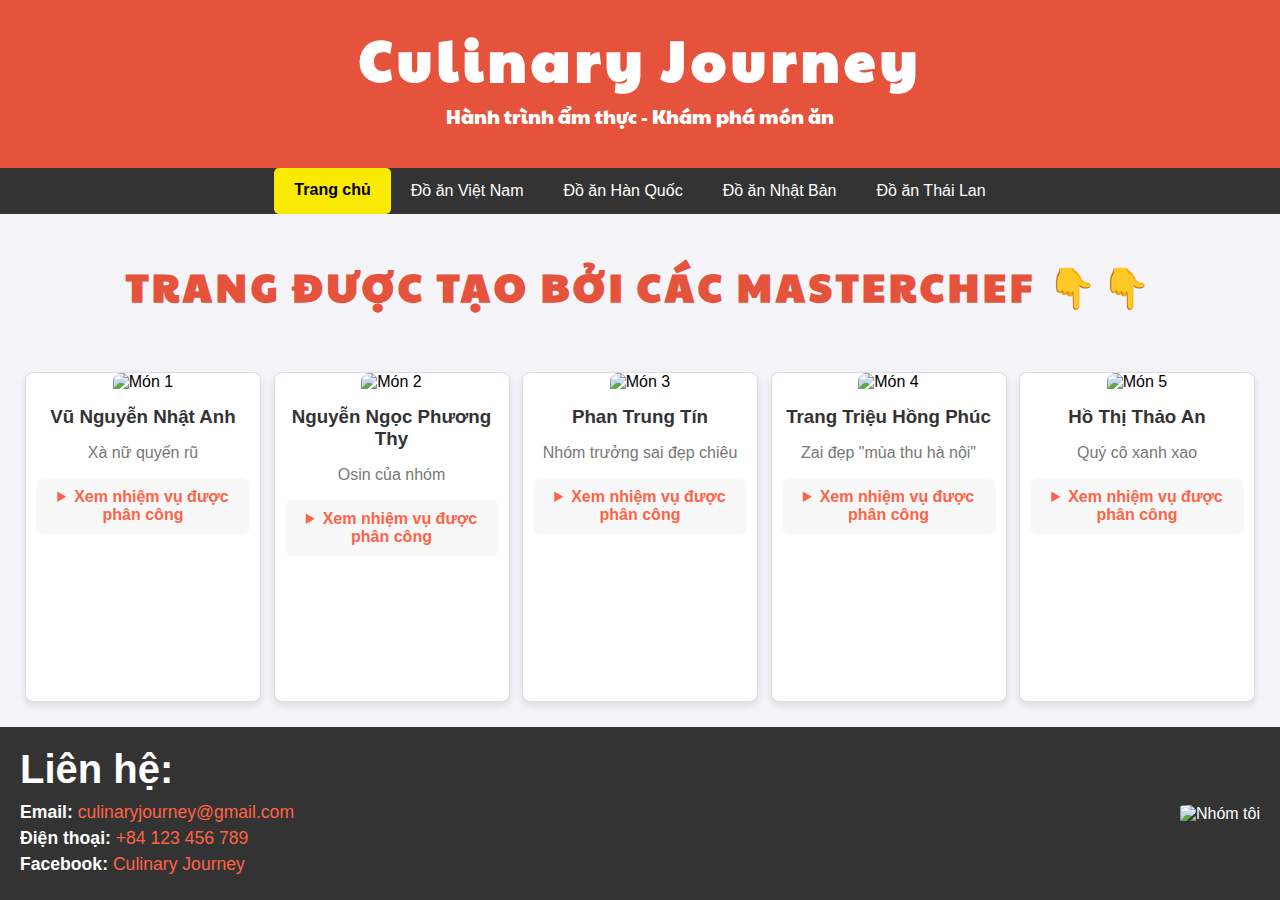
==== index.html @ b37c83f6 "add" ====
<!DOCTYPE html>
<html lang="vi">

<head>
    <meta charset="UTF-8">
    <meta name="viewport" content="width=device-width, initial-scale=1.0">
    <title>Culinary Journey</title>
    <link rel="icon" href="https://imgur.com/GNQReoI.png" type="image/png">
    <link href="https://fonts.googleapis.com/css2?family=Paytone+One" rel="stylesheet">
    <style>
        * {
            box-sizing: border-box;
        }

        body {
            font-family: Arial, sans-serif;
            background-color: #f4f4f9;
            margin: 0;
            padding: 0;
            display: flex;
            flex-direction: column;
            min-height: 100vh;
        }


        header {
            font-family: 'Paytone One', sans-serif;
            background-color: #e5533c;
            background-size: cover;
            background-position: center;
            text-align: center;
            padding: 20px 0;
            color: white;
        }

        header h1 {
            margin: 0;
            font-size: 3.5em;
            letter-spacing: 5px;
        }

        header p {
            font-size: 1.2em;
            margin-top: 5px;
        }

        .member-title {
            text-align: center;
            margin: 0px 0px;
            padding: 10px;
            background-image: url('https://imgur.com/LzurwfE.jpeg');
            width: auto;
        }

        .member-title h2 {
            font-family: 'Paytone One', sans-serif;
            font-size: 2.5em;
            font-weight: bold;
            color: #e5533c;
            letter-spacing: 4px;
        }
        .content {
            display: flex;
            background-image: url('https://imgur.com/LzurwfE.jpeg');
            justify-content: space-between;
            gap: 10px;
            padding: 25px;
            flex-wrap: wrap;
            flex: 1;
            margin-top: -10px;
        }


        .food-item {
            text-align: center;
            width: calc(20% - 10px);
            border: 1px solid #ddd;
            border-radius: 8px;
            background-color: white;
            box-shadow: 0 4px 8px rgba(0, 0, 0, 0.1);
            transition: transform 0.3s;
        }

        .food-item:hover {
            transform: translateY(-5px);
        }

        .food-item img {
            width: 100%;
            height: 150px;
            object-fit: cover;
            border-radius: 8px 8px 0 0;
        }

        .food-item h3 {
            margin: 15px 0;
            color: #333;
        }

        .food-item p {
            color: #777;
            padding: 0 10px;
        }

        details {
            padding: 10px;
            background-color: #f8f8f8;
            border-radius: 8px;
            margin: 10px;
            cursor: pointer;
        }

        details summary {
            font-weight: bold;
            color: #ff6347;
        }

        nav {
            display: flex;
            justify-content: center;
            background-color: #333;
        }

        nav a {
            color: white;
            padding: 14px 20px;
            text-decoration: none;
            text-align: center;
            transition: background-color 0.3s;
        }

        nav a:hover {
            border-radius: 5px;
            background-color: #474747;
        }

        nav a.highlighted {
            background-color: #fae900;
        }

        .nav-links {

            text-align: center;

            padding: 20px 0;
            background-color: #777;
        }

        .nav-links .link {
            text-decoration: none;
            padding: 10px 20px;
            background-color: #ff6347;
            color: white;
            border-radius: 5px;
            margin: 0 10px;
            transition: background-color 0.3s;
        }

        .nav-links .link:hover {
            background-color: #e5533c;
        }

        footer {
            background-color: #333;
            color: white;
            padding: 20px;
            width: 100%;
            box-sizing: border-box;
            display: flex;
            justify-content: space-between;
            align-items: center;
        }

        footer p {
            font-size: 2.5em;
            font-weight: bold;
            text-align: left;
            margin-top: 0;
            margin-bottom: 10px;
        }

        details ul {
            padding-left: 15px;
            margin: 0;
        }

        details li {
            padding-left: 5px;
            text-indent: -10px;
            text-align: center;
            list-style-position: outside;
        }

        footer ul {
            list-style-type: none;
            padding: 0;
            margin: 0;
            text-align: left;
        }

        footer li {
            font-size: 1.1em;
            margin: 5px 0;
        }

        footer a {
            color: #ff6347;
            text-decoration: none;
        }

        footer a:hover {
            color: #e5533c;
            text-decoration: underline;
        }

        footer .footer-left {
            flex: 1;
            text-align: left;
        }

        footer .footer-center {
            text-align: center;
            font-size: 1.5em;
            font-weight: bold;
            text-align: center;
            margin-top: 0;
            margin-bottom: 10px;
        }

        footer .footer-right {
            text-align: right;
        }

        footer img {
            max-width: 200px;
            height: auto;
            border-radius: 10%;
        }

        .highlighted {
            background-color: #fae900;
            color: rgb(0, 0, 0);
            font-weight: bold;
            padding: 10px 20px;
            border-radius: 5px;
            text-decoration: none;
            display: inline-block;
            text-align: center;
            line-height: 1.5;
        }
    </style>
</head>

<body>

    <!-- Header -->
    <header>
        <h1>Culinary Journey</h1>
        <p>Hành trình ẩm thực - Khám phá món ăn</p>
    </header>
    <nav>
        <a href="trangchu.html" class="highlighted">Trang chủ</a>
        <a href="vietnam.html">Đồ ăn Việt Nam</a>
        <a href="korea.html">Đồ ăn Hàn Quốc</a>
        <a href="japan.html">Đồ ăn Nhật Bản</a>
        <a href="thailand.html"> Đồ ăn Thái Lan</a>
    </nav>
    <!-- Món ăn -->
    <div class="member-title">
        <h2>TRANG ĐƯỢC TẠO BỞI CÁC MASTERCHEF 👇👇</h2>
    </div>
    <div class="content">
        <!-- Món ăn 1 -->

        <div class="food-item">
            <img src="https://imgur.com/P6vMwgY.jpg" alt="Món 1">
            <h3>Vũ Nguyễn Nhật Anh</h3>
            <p>Xà nữ quyến rũ</p>
            <!-- Chi tiết món ăn: Nguyên liệu và công thức -->
            <details>
                <summary>Xem nhiệm vụ được phân công</summary>
                <div>
                    <h4>Nhiệm vụ:</h4>
                    <ul>
                        <li>Hỗ trợ code web</li>
                        <li>Tìm kiếm thông tin</li>
                        <li>Lên ý tưởng</li>
                    </ul>

                </div>
            </details>
        </div>

        <!-- Món ăn 2 -->
        <div class="food-item">
            <img src="https://imgur.com/PD2KoIY.jpg" alt="Món 2">
            <h3>Nguyễn Ngọc Phương Thy</h3>
            <p>Osin của nhóm</p>
            <!-- Chi tiết món ăn: Nguyên liệu và công thức -->
            <details>
                <summary>Xem nhiệm vụ được phân công</summary>
                <div>
                    <h4>Nhiệm vụ:</h4>
                    <ul>
                        <li>Làm word</li>
                        <li>Tìm kiếm thông tin, hình ảnh</li>
                        <li>Lên ý tưởng</li>

                    </ul>

                </div>
            </details>
        </div>

        <!-- Món ăn 3 -->
        <div class="food-item">
            <img src="https://imgur.com/0roZ509.jpg" alt="Món 3">
            <h3>Phan Trung Tín</h3>
            <p>Nhóm trưởng sai đẹp chiêu</p>
            <!-- Chi tiết món ăn: Nguyên liệu và công thức -->
            <details>
                <summary>Xem nhiệm vụ được phân công</summary>
                <div>
                    <h4>Nhiệm vụ:</h4>
                    <ul>
                        <li>Làm code web</li>
                        <li>Lên ý tưởng</li>
                        <li>Thuyết trình</li>
                        <li>Tổng hợp nội dung</i>
                    </ul>

                </div>
            </details>
        </div>

        <!-- Món ăn 4 -->
        <div class="food-item">
            <img src="https://imgur.com/eXhanFH.jpg" alt="Món 4">
            <h3>Trang Triệu Hồng Phúc</h3>
            <p>Zai đẹp "mùa thu hà nội"</p>
            <!-- Chi tiết món ăn: Nguyên liệu và công thức -->
            <details>
                <summary>Xem nhiệm vụ được phân công</summary>
                <div>
                    <h4>Nhiệm vụ:</h4>
                    <ul>
                        <li>Hỗ trợ code web</li>
                        <li>Làm word</li>
                        <li>Thuyết trình</li>

                    </ul>

                </div>
            </details>
        </div>
        <div class="food-item">
            <img src="https://imgur.com/XOEFqe0.jpg" alt="Món 5">
            <h3>Hồ Thị Thảo An</h3>
            <p>Quý cô xanh xao</p>
            <!-- Chi tiết món ăn: Nguyên liệu và công thức -->
            <details>
                <summary>Xem nhiệm vụ được phân công</summary>
                <div>
                    <h4>Nhiệm vụ:</h4>
                    <ul>
                        <li>Làm word</li>
                        <li>Tìm kiếm thông tin, hình ảnh</li>
                        <li>Tổng hợp nội dung</li>
                    </ul>
                </div>
            </details>
        </div>
    </div>

    <!-- Navigation Links -->

    <footer>


        <div class="footer-left">
            <p><strong>Liên hệ:</strong></p>
            <ul>
                <li><strong>Email:</strong> <a>culinaryjourney@gmail.com</a>
                </li>
                <li><strong>Điện thoại:</strong> <a>+84 123 456 789</a></li>
                <li><strong>Facebook:</strong> <a href="https://www.facebook.com/CulinaryJourney12TIN" target="_blank"
                        rel="noopener noreferrer">Culinary Journey</a></li>
            </ul>
        </div>
        <div class="footer-right">
            <img src="https://imgur.com/l2CZAgf.jpeg" alt="Nhóm tôi" />
        </div>
    </footer>


</body>

</html>
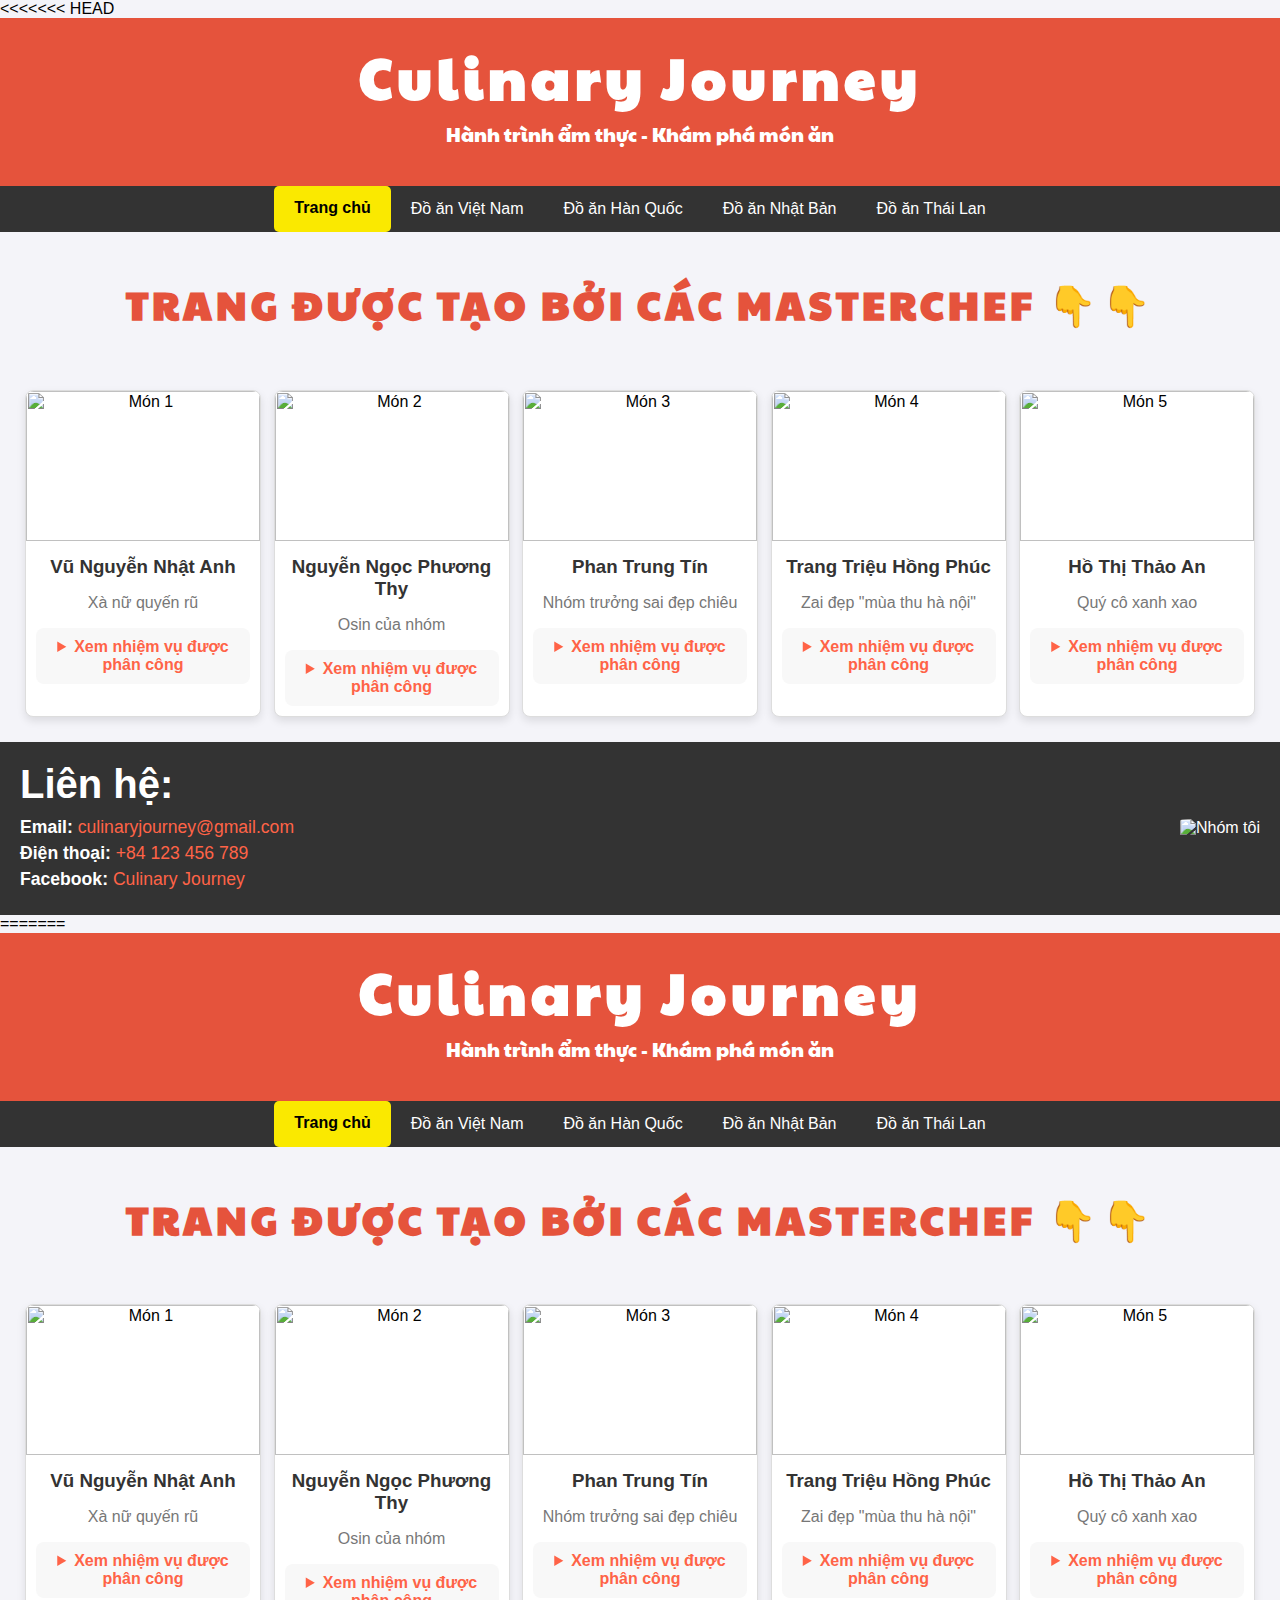
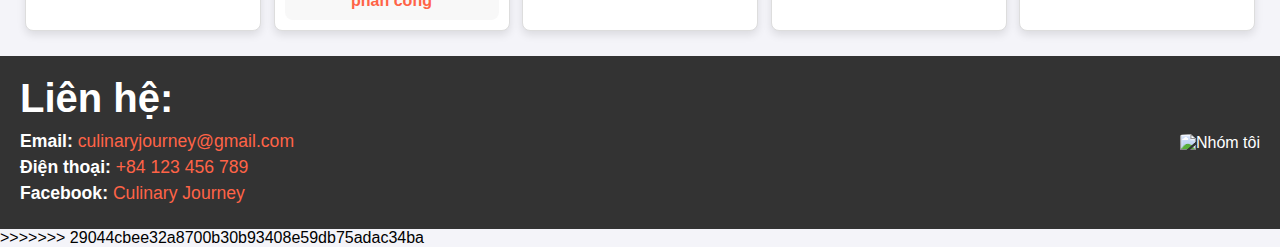
==== commit 7ec30da3: "abc" ====
--- a/index.html
+++ b/index.html
@@ -1,3 +1,4 @@
+<<<<<<< HEAD
 <!DOCTYPE html>
 <html lang="vi">
 
@@ -395,4 +396,403 @@
 
 </body>
 
+=======
+<!DOCTYPE html>
+<html lang="vi">
+
+<head>
+    <meta charset="UTF-8">
+    <meta name="viewport" content="width=device-width, initial-scale=1.0">
+    <title>Culinary Journey</title>
+    <link rel="icon" href="https://imgur.com/GNQReoI.png" type="image/png">
+    <link href="https://fonts.googleapis.com/css2?family=Paytone+One" rel="stylesheet">
+    <style>
+        * {
+            box-sizing: border-box;
+        }
+
+        body {
+            font-family: Arial, sans-serif;
+            background-color: #f4f4f9;
+            margin: 0;
+            padding: 0;
+            display: flex;
+            flex-direction: column;
+            min-height: 100vh;
+        }
+
+
+        header {
+            font-family: 'Paytone One', sans-serif;
+            background-color: #e5533c;
+            background-size: cover;
+            background-position: center;
+            text-align: center;
+            padding: 20px 0;
+            color: white;
+        }
+
+        header h1 {
+            margin: 0;
+            font-size: 3.5em;
+            letter-spacing: 5px;
+        }
+
+        header p {
+            font-size: 1.2em;
+            margin-top: 5px;
+        }
+
+        .member-title {
+            text-align: center;
+            margin: 0px 0px;
+            padding: 10px;
+            background-image: url('https://imgur.com/LzurwfE.jpeg');
+            width: auto;
+        }
+
+        .member-title h2 {
+            font-family: 'Paytone One', sans-serif;
+            font-size: 2.5em;
+            font-weight: bold;
+            color: #e5533c;
+            letter-spacing: 4px;
+        }
+        .content {
+            display: flex;
+            background-image: url('https://imgur.com/LzurwfE.jpeg');
+            justify-content: space-between;
+            gap: 10px;
+            padding: 25px;
+            flex-wrap: wrap;
+            flex: 1;
+            margin-top: -10px;
+        }
+
+
+        .food-item {
+            text-align: center;
+            width: calc(20% - 10px);
+            border: 1px solid #ddd;
+            border-radius: 8px;
+            background-color: white;
+            box-shadow: 0 4px 8px rgba(0, 0, 0, 0.1);
+            transition: transform 0.3s;
+        }
+
+        .food-item:hover {
+            transform: translateY(-5px);
+        }
+
+        .food-item img {
+            width: 100%;
+            height: 150px;
+            object-fit: cover;
+            border-radius: 8px 8px 0 0;
+        }
+
+        .food-item h3 {
+            margin: 15px 0;
+            color: #333;
+        }
+
+        .food-item p {
+            color: #777;
+            padding: 0 10px;
+        }
+
+        details {
+            padding: 10px;
+            background-color: #f8f8f8;
+            border-radius: 8px;
+            margin: 10px;
+            cursor: pointer;
+        }
+
+        details summary {
+            font-weight: bold;
+            color: #ff6347;
+        }
+
+        nav {
+            display: flex;
+            justify-content: center;
+            background-color: #333;
+        }
+
+        nav a {
+            color: white;
+            padding: 14px 20px;
+            text-decoration: none;
+            text-align: center;
+            transition: background-color 0.3s;
+        }
+
+        nav a:hover {
+            border-radius: 5px;
+            background-color: #474747;
+        }
+
+        nav a.highlighted {
+            background-color: #fae900;
+        }
+
+        .nav-links {
+
+            text-align: center;
+
+            padding: 20px 0;
+            background-color: #777;
+        }
+
+        .nav-links .link {
+            text-decoration: none;
+            padding: 10px 20px;
+            background-color: #ff6347;
+            color: white;
+            border-radius: 5px;
+            margin: 0 10px;
+            transition: background-color 0.3s;
+        }
+
+        .nav-links .link:hover {
+            background-color: #e5533c;
+        }
+
+        footer {
+            background-color: #333;
+            color: white;
+            padding: 20px;
+            width: 100%;
+            box-sizing: border-box;
+            display: flex;
+            justify-content: space-between;
+            align-items: center;
+        }
+
+        footer p {
+            font-size: 2.5em;
+            font-weight: bold;
+            text-align: left;
+            margin-top: 0;
+            margin-bottom: 10px;
+        }
+
+        details ul {
+            padding-left: 15px;
+            margin: 0;
+        }
+
+        details li {
+            padding-left: 5px;
+            text-indent: -10px;
+            text-align: center;
+            list-style-position: outside;
+        }
+
+        footer ul {
+            list-style-type: none;
+            padding: 0;
+            margin: 0;
+            text-align: left;
+        }
+
+        footer li {
+            font-size: 1.1em;
+            margin: 5px 0;
+        }
+
+        footer a {
+            color: #ff6347;
+            text-decoration: none;
+        }
+
+        footer a:hover {
+            color: #e5533c;
+            text-decoration: underline;
+        }
+
+        footer .footer-left {
+            flex: 1;
+            text-align: left;
+        }
+
+        footer .footer-center {
+            text-align: center;
+            font-size: 1.5em;
+            font-weight: bold;
+            text-align: center;
+            margin-top: 0;
+            margin-bottom: 10px;
+        }
+
+        footer .footer-right {
+            text-align: right;
+        }
+
+        footer img {
+            max-width: 200px;
+            height: auto;
+            border-radius: 10%;
+        }
+
+        .highlighted {
+            background-color: #fae900;
+            color: rgb(0, 0, 0);
+            font-weight: bold;
+            padding: 10px 20px;
+            border-radius: 5px;
+            text-decoration: none;
+            display: inline-block;
+            text-align: center;
+            line-height: 1.5;
+        }
+    </style>
+</head>
+
+<body>
+
+    <!-- Header -->
+    <header>
+        <h1>Culinary Journey</h1>
+        <p>Hành trình ẩm thực - Khám phá món ăn</p>
+    </header>
+    <nav>
+        <a href="trangchu.html" class="highlighted">Trang chủ</a>
+        <a href="vietnam.html">Đồ ăn Việt Nam</a>
+        <a href="korea.html">Đồ ăn Hàn Quốc</a>
+        <a href="japan.html">Đồ ăn Nhật Bản</a>
+        <a href="thailand.html"> Đồ ăn Thái Lan</a>
+    </nav>
+    <!-- Món ăn -->
+    <div class="member-title">
+        <h2>TRANG ĐƯỢC TẠO BỞI CÁC MASTERCHEF 👇👇</h2>
+    </div>
+    <div class="content">
+        <!-- Món ăn 1 -->
+
+        <div class="food-item">
+            <img src="https://imgur.com/P6vMwgY.jpg" alt="Món 1">
+            <h3>Vũ Nguyễn Nhật Anh</h3>
+            <p>Xà nữ quyến rũ</p>
+            <!-- Chi tiết món ăn: Nguyên liệu và công thức -->
+            <details>
+                <summary>Xem nhiệm vụ được phân công</summary>
+                <div>
+                    <h4>Nhiệm vụ:</h4>
+                    <ul>
+                        <li>Hỗ trợ code web</li>
+                        <li>Tìm kiếm thông tin</li>
+                        <li>Lên ý tưởng</li>
+                    </ul>
+
+                </div>
+            </details>
+        </div>
+
+        <!-- Món ăn 2 -->
+        <div class="food-item">
+            <img src="https://imgur.com/PD2KoIY.jpg" alt="Món 2">
+            <h3>Nguyễn Ngọc Phương Thy</h3>
+            <p>Osin của nhóm</p>
+            <!-- Chi tiết món ăn: Nguyên liệu và công thức -->
+            <details>
+                <summary>Xem nhiệm vụ được phân công</summary>
+                <div>
+                    <h4>Nhiệm vụ:</h4>
+                    <ul>
+                        <li>Làm word</li>
+                        <li>Tìm kiếm thông tin, hình ảnh</li>
+                        <li>Lên ý tưởng</li>
+
+                    </ul>
+
+                </div>
+            </details>
+        </div>
+
+        <!-- Món ăn 3 -->
+        <div class="food-item">
+            <img src="https://imgur.com/0roZ509.jpg" alt="Món 3">
+            <h3>Phan Trung Tín</h3>
+            <p>Nhóm trưởng sai đẹp chiêu</p>
+            <!-- Chi tiết món ăn: Nguyên liệu và công thức -->
+            <details>
+                <summary>Xem nhiệm vụ được phân công</summary>
+                <div>
+                    <h4>Nhiệm vụ:</h4>
+                    <ul>
+                        <li>Làm code web</li>
+                        <li>Lên ý tưởng</li>
+                        <li>Thuyết trình</li>
+                        <li>Tổng hợp nội dung</i>
+                    </ul>
+
+                </div>
+            </details>
+        </div>
+
+        <!-- Món ăn 4 -->
+        <div class="food-item">
+            <img src="https://imgur.com/eXhanFH.jpg" alt="Món 4">
+            <h3>Trang Triệu Hồng Phúc</h3>
+            <p>Zai đẹp "mùa thu hà nội"</p>
+            <!-- Chi tiết món ăn: Nguyên liệu và công thức -->
+            <details>
+                <summary>Xem nhiệm vụ được phân công</summary>
+                <div>
+                    <h4>Nhiệm vụ:</h4>
+                    <ul>
+                        <li>Hỗ trợ code web</li>
+                        <li>Làm word</li>
+                        <li>Thuyết trình</li>
+
+                    </ul>
+
+                </div>
+            </details>
+        </div>
+        <div class="food-item">
+            <img src="https://imgur.com/XOEFqe0.jpg" alt="Món 5">
+            <h3>Hồ Thị Thảo An</h3>
+            <p>Quý cô xanh xao</p>
+            <!-- Chi tiết món ăn: Nguyên liệu và công thức -->
+            <details>
+                <summary>Xem nhiệm vụ được phân công</summary>
+                <div>
+                    <h4>Nhiệm vụ:</h4>
+                    <ul>
+                        <li>Làm word</li>
+                        <li>Tìm kiếm thông tin, hình ảnh</li>
+                        <li>Tổng hợp nội dung</li>
+                    </ul>
+                </div>
+            </details>
+        </div>
+    </div>
+
+    <!-- Navigation Links -->
+
+    <footer>
+
+
+        <div class="footer-left">
+            <p><strong>Liên hệ:</strong></p>
+            <ul>
+                <li><strong>Email:</strong> <a>culinaryjourney@gmail.com</a>
+                </li>
+                <li><strong>Điện thoại:</strong> <a>+84 123 456 789</a></li>
+                <li><strong>Facebook:</strong> <a href="https://www.facebook.com/CulinaryJourney12TIN" target="_blank"
+                        rel="noopener noreferrer">Culinary Journey</a></li>
+            </ul>
+        </div>
+        <div class="footer-right">
+            <img src="https://imgur.com/l2CZAgf.jpeg" alt="Nhóm tôi" />
+        </div>
+    </footer>
+
+
+</body>
+
+>>>>>>> 29044cbee32a8700b30b93408e59db75adac34ba
 </html>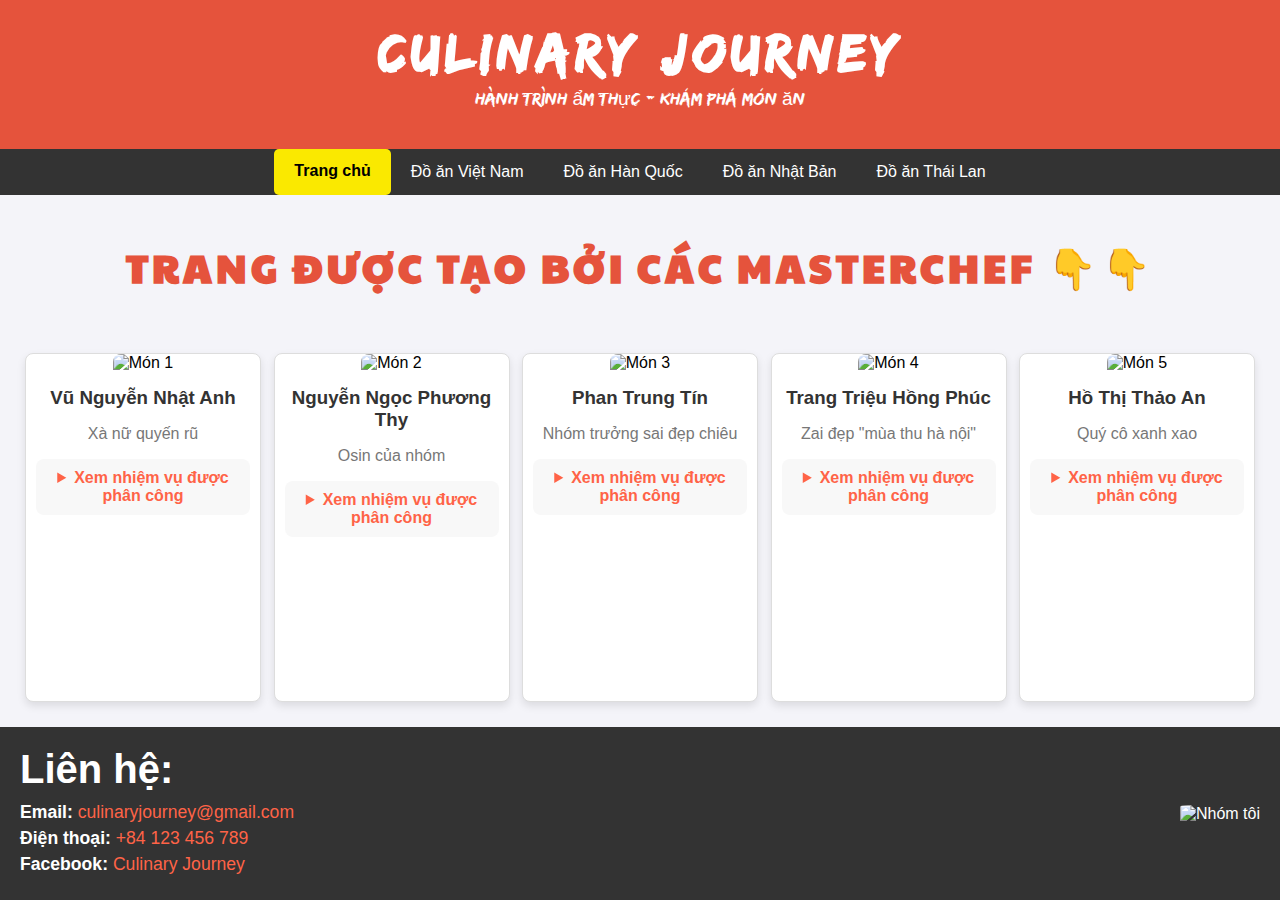
==== commit 7b5c7cfe: "2911" ====
--- a/index.html
+++ b/index.html
@@ -1,4 +1,3 @@
-<<<<<<< HEAD
 <!DOCTYPE html>
 <html lang="vi">
 
@@ -9,8 +8,16 @@
     <link rel="icon" href="https://imgur.com/GNQReoI.png" type="image/png">
     <link href="https://fonts.googleapis.com/css2?family=Paytone+One" rel="stylesheet">
     <style>
+        @font-face {
+    font-family: 'edo_szregular';
+    src: url('edosz-webfont.woff2') format('woff2'),
+         url('edosz-webfont.woff') format('woff');
+    font-weight: normal;
+    font-style: normal;
+
+}
         * {
-            box-sizing: border-box;
+            box-sizing: border-box; /*Thuộc tính này thay đổi cách tính kích thước (chiều rộng và chiều cao) của các phần tử HTML. Khi sử dụng box-sizing: border-box;, giá trị của width và height sẽ bao gồm cả phần padding và border (nếu có). Điều này có nghĩa là:*/
         }
 
         body {
@@ -25,7 +32,7 @@
 
 
         header {
-            font-family: 'Paytone One', sans-serif;
+            font-family: 'edo_szregular', sans-serif;
             background-color: #e5533c;
             background-size: cover;
             background-position: center;
@@ -396,403 +403,4 @@
 
 </body>
 
-=======
-<!DOCTYPE html>
-<html lang="vi">
-
-<head>
-    <meta charset="UTF-8">
-    <meta name="viewport" content="width=device-width, initial-scale=1.0">
-    <title>Culinary Journey</title>
-    <link rel="icon" href="https://imgur.com/GNQReoI.png" type="image/png">
-    <link href="https://fonts.googleapis.com/css2?family=Paytone+One" rel="stylesheet">
-    <style>
-        * {
-            box-sizing: border-box;
-        }
-
-        body {
-            font-family: Arial, sans-serif;
-            background-color: #f4f4f9;
-            margin: 0;
-            padding: 0;
-            display: flex;
-            flex-direction: column;
-            min-height: 100vh;
-        }
-
-
-        header {
-            font-family: 'Paytone One', sans-serif;
-            background-color: #e5533c;
-            background-size: cover;
-            background-position: center;
-            text-align: center;
-            padding: 20px 0;
-            color: white;
-        }
-
-        header h1 {
-            margin: 0;
-            font-size: 3.5em;
-            letter-spacing: 5px;
-        }
-
-        header p {
-            font-size: 1.2em;
-            margin-top: 5px;
-        }
-
-        .member-title {
-            text-align: center;
-            margin: 0px 0px;
-            padding: 10px;
-            background-image: url('https://imgur.com/LzurwfE.jpeg');
-            width: auto;
-        }
-
-        .member-title h2 {
-            font-family: 'Paytone One', sans-serif;
-            font-size: 2.5em;
-            font-weight: bold;
-            color: #e5533c;
-            letter-spacing: 4px;
-        }
-        .content {
-            display: flex;
-            background-image: url('https://imgur.com/LzurwfE.jpeg');
-            justify-content: space-between;
-            gap: 10px;
-            padding: 25px;
-            flex-wrap: wrap;
-            flex: 1;
-            margin-top: -10px;
-        }
-
-
-        .food-item {
-            text-align: center;
-            width: calc(20% - 10px);
-            border: 1px solid #ddd;
-            border-radius: 8px;
-            background-color: white;
-            box-shadow: 0 4px 8px rgba(0, 0, 0, 0.1);
-            transition: transform 0.3s;
-        }
-
-        .food-item:hover {
-            transform: translateY(-5px);
-        }
-
-        .food-item img {
-            width: 100%;
-            height: 150px;
-            object-fit: cover;
-            border-radius: 8px 8px 0 0;
-        }
-
-        .food-item h3 {
-            margin: 15px 0;
-            color: #333;
-        }
-
-        .food-item p {
-            color: #777;
-            padding: 0 10px;
-        }
-
-        details {
-            padding: 10px;
-            background-color: #f8f8f8;
-            border-radius: 8px;
-            margin: 10px;
-            cursor: pointer;
-        }
-
-        details summary {
-            font-weight: bold;
-            color: #ff6347;
-        }
-
-        nav {
-            display: flex;
-            justify-content: center;
-            background-color: #333;
-        }
-
-        nav a {
-            color: white;
-            padding: 14px 20px;
-            text-decoration: none;
-            text-align: center;
-            transition: background-color 0.3s;
-        }
-
-        nav a:hover {
-            border-radius: 5px;
-            background-color: #474747;
-        }
-
-        nav a.highlighted {
-            background-color: #fae900;
-        }
-
-        .nav-links {
-
-            text-align: center;
-
-            padding: 20px 0;
-            background-color: #777;
-        }
-
-        .nav-links .link {
-            text-decoration: none;
-            padding: 10px 20px;
-            background-color: #ff6347;
-            color: white;
-            border-radius: 5px;
-            margin: 0 10px;
-            transition: background-color 0.3s;
-        }
-
-        .nav-links .link:hover {
-            background-color: #e5533c;
-        }
-
-        footer {
-            background-color: #333;
-            color: white;
-            padding: 20px;
-            width: 100%;
-            box-sizing: border-box;
-            display: flex;
-            justify-content: space-between;
-            align-items: center;
-        }
-
-        footer p {
-            font-size: 2.5em;
-            font-weight: bold;
-            text-align: left;
-            margin-top: 0;
-            margin-bottom: 10px;
-        }
-
-        details ul {
-            padding-left: 15px;
-            margin: 0;
-        }
-
-        details li {
-            padding-left: 5px;
-            text-indent: -10px;
-            text-align: center;
-            list-style-position: outside;
-        }
-
-        footer ul {
-            list-style-type: none;
-            padding: 0;
-            margin: 0;
-            text-align: left;
-        }
-
-        footer li {
-            font-size: 1.1em;
-            margin: 5px 0;
-        }
-
-        footer a {
-            color: #ff6347;
-            text-decoration: none;
-        }
-
-        footer a:hover {
-            color: #e5533c;
-            text-decoration: underline;
-        }
-
-        footer .footer-left {
-            flex: 1;
-            text-align: left;
-        }
-
-        footer .footer-center {
-            text-align: center;
-            font-size: 1.5em;
-            font-weight: bold;
-            text-align: center;
-            margin-top: 0;
-            margin-bottom: 10px;
-        }
-
-        footer .footer-right {
-            text-align: right;
-        }
-
-        footer img {
-            max-width: 200px;
-            height: auto;
-            border-radius: 10%;
-        }
-
-        .highlighted {
-            background-color: #fae900;
-            color: rgb(0, 0, 0);
-            font-weight: bold;
-            padding: 10px 20px;
-            border-radius: 5px;
-            text-decoration: none;
-            display: inline-block;
-            text-align: center;
-            line-height: 1.5;
-        }
-    </style>
-</head>
-
-<body>
-
-    <!-- Header -->
-    <header>
-        <h1>Culinary Journey</h1>
-        <p>Hành trình ẩm thực - Khám phá món ăn</p>
-    </header>
-    <nav>
-        <a href="trangchu.html" class="highlighted">Trang chủ</a>
-        <a href="vietnam.html">Đồ ăn Việt Nam</a>
-        <a href="korea.html">Đồ ăn Hàn Quốc</a>
-        <a href="japan.html">Đồ ăn Nhật Bản</a>
-        <a href="thailand.html"> Đồ ăn Thái Lan</a>
-    </nav>
-    <!-- Món ăn -->
-    <div class="member-title">
-        <h2>TRANG ĐƯỢC TẠO BỞI CÁC MASTERCHEF 👇👇</h2>
-    </div>
-    <div class="content">
-        <!-- Món ăn 1 -->
-
-        <div class="food-item">
-            <img src="https://imgur.com/P6vMwgY.jpg" alt="Món 1">
-            <h3>Vũ Nguyễn Nhật Anh</h3>
-            <p>Xà nữ quyến rũ</p>
-            <!-- Chi tiết món ăn: Nguyên liệu và công thức -->
-            <details>
-                <summary>Xem nhiệm vụ được phân công</summary>
-                <div>
-                    <h4>Nhiệm vụ:</h4>
-                    <ul>
-                        <li>Hỗ trợ code web</li>
-                        <li>Tìm kiếm thông tin</li>
-                        <li>Lên ý tưởng</li>
-                    </ul>
-
-                </div>
-            </details>
-        </div>
-
-        <!-- Món ăn 2 -->
-        <div class="food-item">
-            <img src="https://imgur.com/PD2KoIY.jpg" alt="Món 2">
-            <h3>Nguyễn Ngọc Phương Thy</h3>
-            <p>Osin của nhóm</p>
-            <!-- Chi tiết món ăn: Nguyên liệu và công thức -->
-            <details>
-                <summary>Xem nhiệm vụ được phân công</summary>
-                <div>
-                    <h4>Nhiệm vụ:</h4>
-                    <ul>
-                        <li>Làm word</li>
-                        <li>Tìm kiếm thông tin, hình ảnh</li>
-                        <li>Lên ý tưởng</li>
-
-                    </ul>
-
-                </div>
-            </details>
-        </div>
-
-        <!-- Món ăn 3 -->
-        <div class="food-item">
-            <img src="https://imgur.com/0roZ509.jpg" alt="Món 3">
-            <h3>Phan Trung Tín</h3>
-            <p>Nhóm trưởng sai đẹp chiêu</p>
-            <!-- Chi tiết món ăn: Nguyên liệu và công thức -->
-            <details>
-                <summary>Xem nhiệm vụ được phân công</summary>
-                <div>
-                    <h4>Nhiệm vụ:</h4>
-                    <ul>
-                        <li>Làm code web</li>
-                        <li>Lên ý tưởng</li>
-                        <li>Thuyết trình</li>
-                        <li>Tổng hợp nội dung</i>
-                    </ul>
-
-                </div>
-            </details>
-        </div>
-
-        <!-- Món ăn 4 -->
-        <div class="food-item">
-            <img src="https://imgur.com/eXhanFH.jpg" alt="Món 4">
-            <h3>Trang Triệu Hồng Phúc</h3>
-            <p>Zai đẹp "mùa thu hà nội"</p>
-            <!-- Chi tiết món ăn: Nguyên liệu và công thức -->
-            <details>
-                <summary>Xem nhiệm vụ được phân công</summary>
-                <div>
-                    <h4>Nhiệm vụ:</h4>
-                    <ul>
-                        <li>Hỗ trợ code web</li>
-                        <li>Làm word</li>
-                        <li>Thuyết trình</li>
-
-                    </ul>
-
-                </div>
-            </details>
-        </div>
-        <div class="food-item">
-            <img src="https://imgur.com/XOEFqe0.jpg" alt="Món 5">
-            <h3>Hồ Thị Thảo An</h3>
-            <p>Quý cô xanh xao</p>
-            <!-- Chi tiết món ăn: Nguyên liệu và công thức -->
-            <details>
-                <summary>Xem nhiệm vụ được phân công</summary>
-                <div>
-                    <h4>Nhiệm vụ:</h4>
-                    <ul>
-                        <li>Làm word</li>
-                        <li>Tìm kiếm thông tin, hình ảnh</li>
-                        <li>Tổng hợp nội dung</li>
-                    </ul>
-                </div>
-            </details>
-        </div>
-    </div>
-
-    <!-- Navigation Links -->
-
-    <footer>
-
-
-        <div class="footer-left">
-            <p><strong>Liên hệ:</strong></p>
-            <ul>
-                <li><strong>Email:</strong> <a>culinaryjourney@gmail.com</a>
-                </li>
-                <li><strong>Điện thoại:</strong> <a>+84 123 456 789</a></li>
-                <li><strong>Facebook:</strong> <a href="https://www.facebook.com/CulinaryJourney12TIN" target="_blank"
-                        rel="noopener noreferrer">Culinary Journey</a></li>
-            </ul>
-        </div>
-        <div class="footer-right">
-            <img src="https://imgur.com/l2CZAgf.jpeg" alt="Nhóm tôi" />
-        </div>
-    </footer>
-
-
-</body>
-
->>>>>>> 29044cbee32a8700b30b93408e59db75adac34ba
 </html>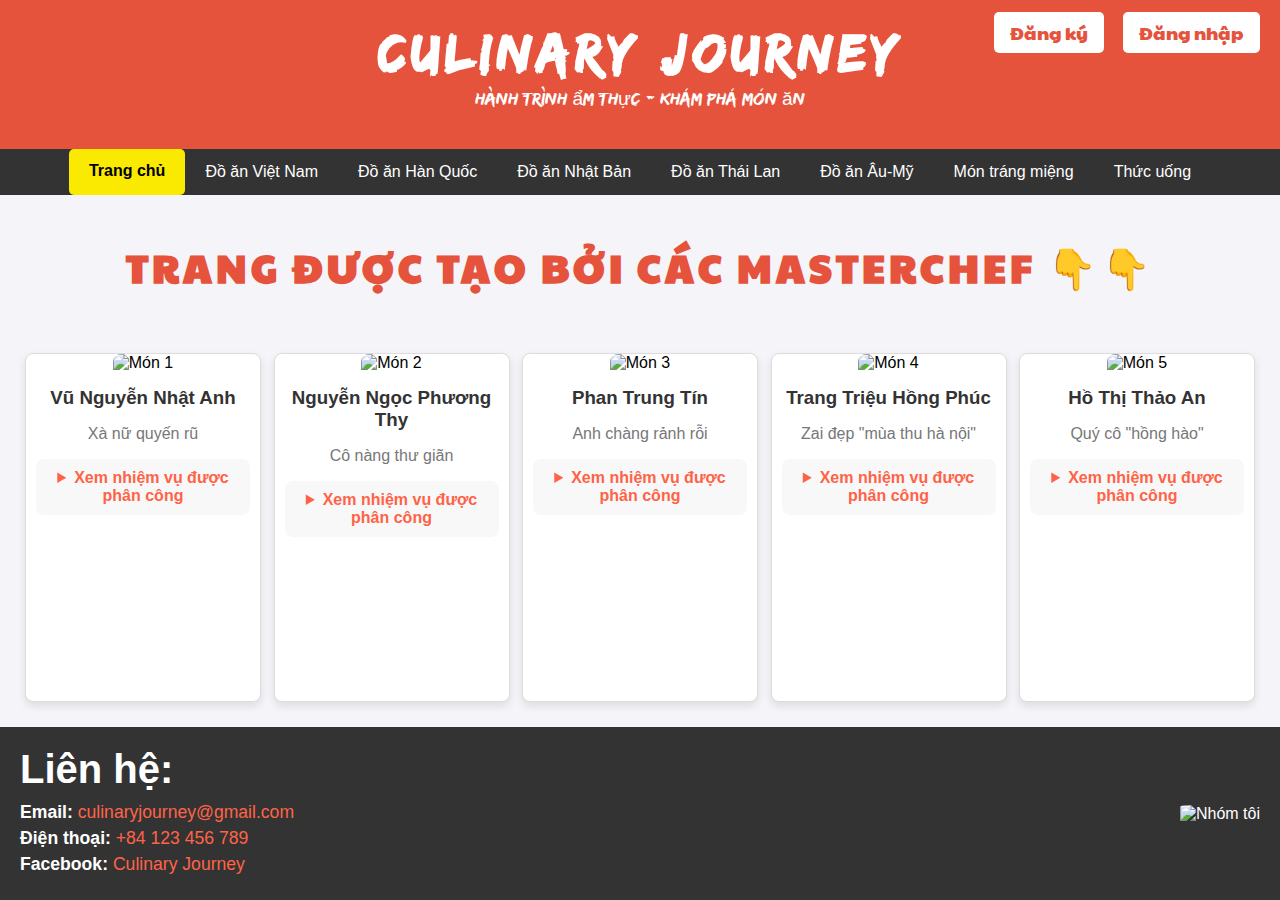
==== commit fdf36dca: "final" ====
--- a/index.html
+++ b/index.html
@@ -9,15 +9,15 @@
     <link href="https://fonts.googleapis.com/css2?family=Paytone+One" rel="stylesheet">
     <style>
         @font-face {
-    font-family: 'edo_szregular';
-    src: url('edosz-webfont.woff2') format('woff2'),
-         url('edosz-webfont.woff') format('woff');
-    font-weight: normal;
-    font-style: normal;
-
-}
+            font-family: 'edo_szregular';
+            src: url('edosz-webfont.woff2') format('woff2'),
+                url('edosz-webfont.woff') format('woff');
+            font-weight: normal;
+            font-style: normal;
+        }
+
         * {
-            box-sizing: border-box; /*Thuộc tính này thay đổi cách tính kích thước (chiều rộng và chiều cao) của các phần tử HTML. Khi sử dụng box-sizing: border-box;, giá trị của width và height sẽ bao gồm cả phần padding và border (nếu có). Điều này có nghĩa là:*/
+            box-sizing: border-box;
         }
 
         body {
@@ -39,6 +39,30 @@
             text-align: center;
             padding: 20px 0;
             color: white;
+            position: relative;
+            /* Để các liên kết có thể được đặt vị trí chính xác trong header */
+        }
+
+        .auth-links {
+            position: absolute;
+            top: 20px;
+            right: 20px;
+        }
+
+        .auth-link {
+            font-family: 'Paytone One', sans-serif;
+            color: #e5533c;
+            font-size: 1.1em;
+            text-decoration: none;
+            margin-left: 15px;
+            padding: 8px 16px;
+            background-color: #ffffff;
+            border-radius: 5px;
+            transition: background-color 0.3s;
+        }
+
+        .auth-link:hover {
+            background-color: #b3b3b3;
         }
 
         header h1 {
@@ -67,6 +91,7 @@
             color: #e5533c;
             letter-spacing: 4px;
         }
+
         .content {
             display: flex;
             background-image: url('https://imgur.com/LzurwfE.jpeg');
@@ -256,6 +281,19 @@
             text-align: center;
             line-height: 1.5;
         }
+
+        .snowfall {
+            position: fixed;
+            top: 0;
+            left: 0;
+            width: 100%;
+            height: 100%;
+            opacity: 0.5;
+            background: url('https://i.giphy.com/media/v1.Y2lkPTc5MGI3NjExcGVoanIwMGRkeGx5ejQ2MXQyY2k3OHJkZGRuaDhyZWxjaHFrdzczYiZlcD12MV9pbnRlcm5hbF9naWZfYnlfaWQmY3Q9cw/gfllffmJEBXju33FPg/giphy.gif') repeat top center;
+            pointer-events: none;
+            /* Không gây cản trở các sự kiện chuột */
+
+        }
     </style>
 </head>
 
@@ -265,6 +303,10 @@
     <header>
         <h1>Culinary Journey</h1>
         <p>Hành trình ẩm thực - Khám phá món ăn</p>
+        <div class="auth-links">
+            <a href="dangky.html" class="auth-link">Đăng ký</a>
+            <a href="dangnhap.html" class="auth-link">Đăng nhập</a>
+        </div>
     </header>
     <nav>
         <a href="trangchu.html" class="highlighted">Trang chủ</a>
@@ -272,6 +314,9 @@
         <a href="korea.html">Đồ ăn Hàn Quốc</a>
         <a href="japan.html">Đồ ăn Nhật Bản</a>
         <a href="thailand.html"> Đồ ăn Thái Lan</a>
+        <a href="aumy.html">Đồ ăn Âu-Mỹ</a>
+        <a href="trangmieng.html">Món tráng miệng</a>
+        <a href="nuocuong.html">Thức uống</a>
     </nav>
     <!-- Món ăn -->
     <div class="member-title">
@@ -303,7 +348,7 @@
         <div class="food-item">
             <img src="https://imgur.com/PD2KoIY.jpg" alt="Món 2">
             <h3>Nguyễn Ngọc Phương Thy</h3>
-            <p>Osin của nhóm</p>
+            <p>Cô nàng thư giãn</p>
             <!-- Chi tiết món ăn: Nguyên liệu và công thức -->
             <details>
                 <summary>Xem nhiệm vụ được phân công</summary>
@@ -324,7 +369,7 @@
         <div class="food-item">
             <img src="https://imgur.com/0roZ509.jpg" alt="Món 3">
             <h3>Phan Trung Tín</h3>
-            <p>Nhóm trưởng sai đẹp chiêu</p>
+            <p>Anh chàng rảnh rỗi</p>
             <!-- Chi tiết món ăn: Nguyên liệu và công thức -->
             <details>
                 <summary>Xem nhiệm vụ được phân công</summary>
@@ -364,7 +409,7 @@
         <div class="food-item">
             <img src="https://imgur.com/XOEFqe0.jpg" alt="Món 5">
             <h3>Hồ Thị Thảo An</h3>
-            <p>Quý cô xanh xao</p>
+            <p>Quý cô "hồng hào"</p>
             <!-- Chi tiết món ăn: Nguyên liệu và công thức -->
             <details>
                 <summary>Xem nhiệm vụ được phân công</summary>
@@ -399,7 +444,7 @@
             <img src="https://imgur.com/l2CZAgf.jpeg" alt="Nhóm tôi" />
         </div>
     </footer>
-
+    <div class="snowfall"></div>
 
 </body>
 
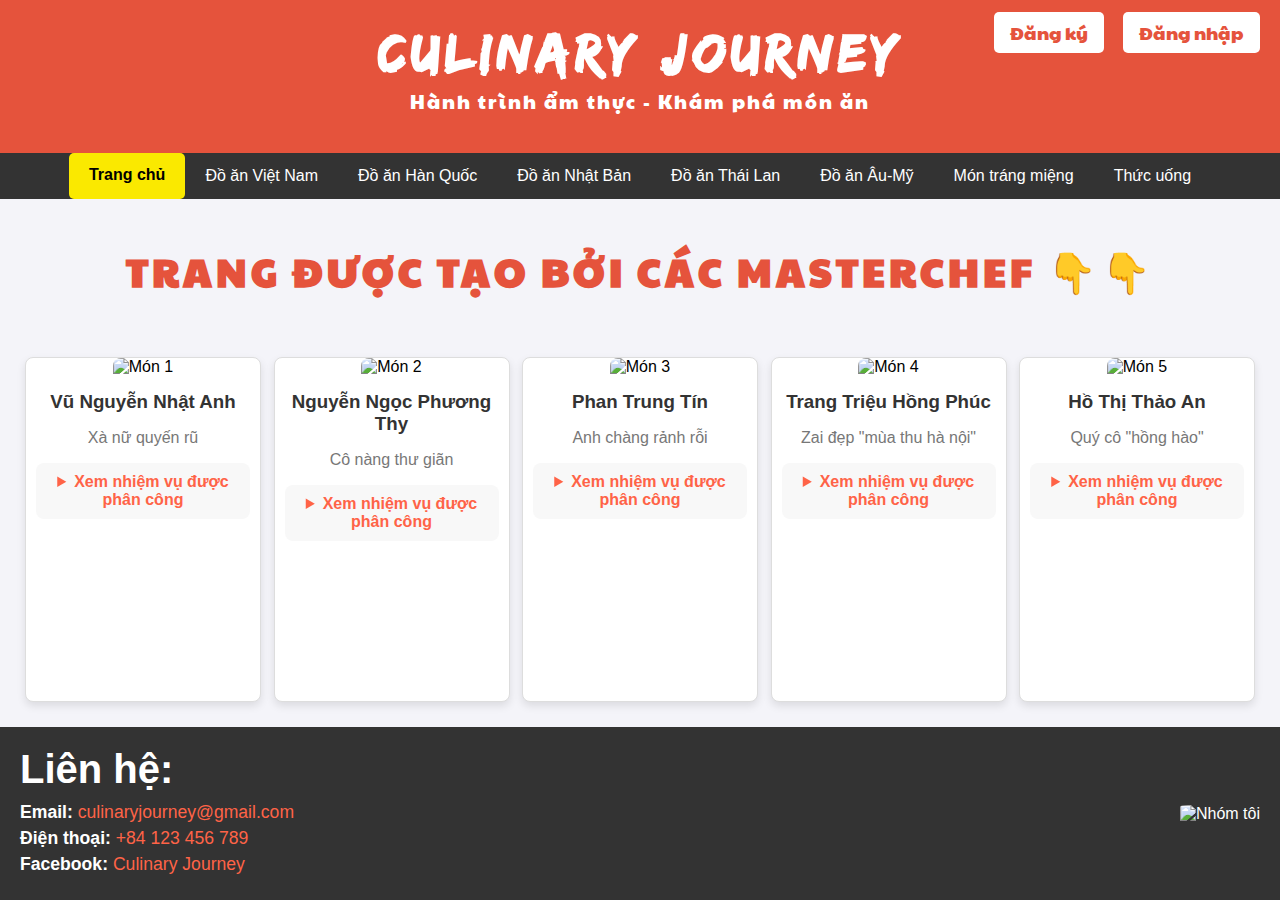
==== commit 37487994: "final2" ====
--- a/index.html
+++ b/index.html
@@ -72,6 +72,8 @@
         }
 
         header p {
+            font-family: 'Paytone One', sans-serif;
+            letter-spacing: 2px;
             font-size: 1.2em;
             margin-top: 5px;
         }
